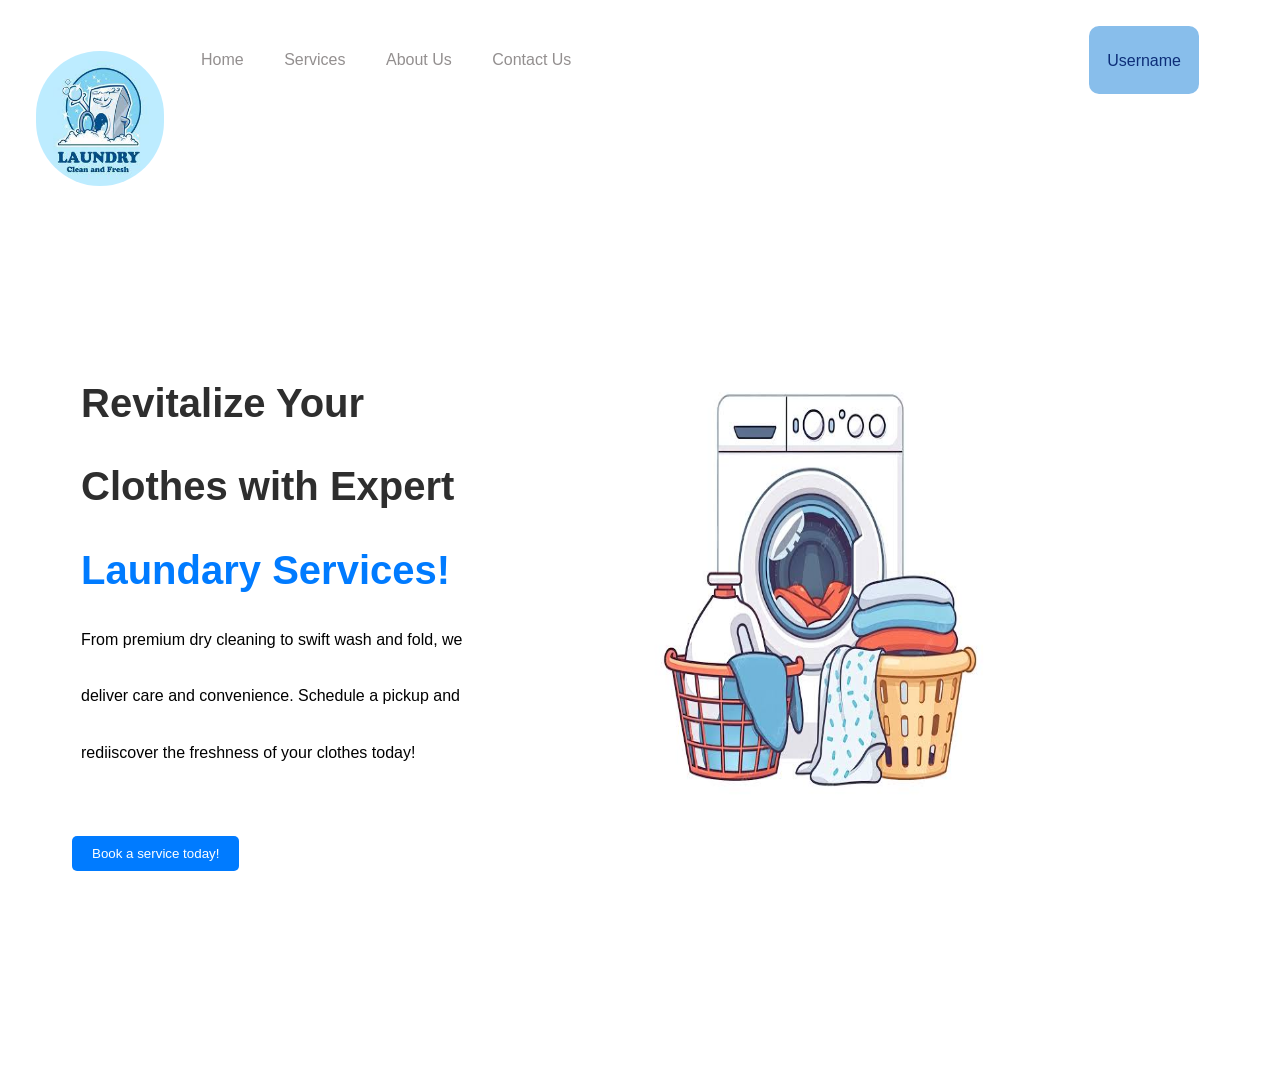
==== Assignments/index.html @ 251d71ea "index.html & style.css file added for task 5 submission" ====
<!DOCTYPE html>
<html lang="en">
<head>
    <meta charset="UTF-8">
    <meta name="viewport" content="width=device-width, initial-scale=1.0">
    <link rel="stylesheet" href="../Assignments/CSS/style.css">
    <title>Document</title>
</head>
<body>
    <!--Navigation bar added-->

    <nav class="navbar">
        
            <ul>
                <li><img src="../images/logoNew.jpg" alt="Logo"></li>
                
                <li><a href="#">Home</a></li>
                <li><a href="#">Services</a></li>
                <li><a href="#">About Us</a></li>
                <li><a href="#">Contact Us</a></li>
                
                <li class="username"><a href="#">Username</a></li> 
            </ul>         
    </nav>

<!--Hero Section-->
    <div class="hero-section">
    <!--left and right divs added-->
        <div class="left-div">
            <!--heading added-->
                <h1>Revitalize Your </h1>
                <h1>Clothes with Expert</h1>    
                <h1 class="head">Laundary Services!</h1>
             
            <!--paragraph added -->

                <p>From premium dry cleaning to swift wash and fold, we</p>
                <p>deliver care and convenience. Schedule a pickup and</p>
                <p>rediiscover the freshness of your clothes today!</p>
                    
             <br><br>

            <!--button added-->    
                
            <button class="btn">Book a service today!</button>
        
        </div>

        <div class="right-div">

        <!--image added-->
        <img class="image" src="../images/washingMachine.jpg" alt="Washing Machine">  
        
        </div>
    </div>    
<!--Hero Section ended here-->
</body>
</html>
---- Assignments/CSS/style.css ----
*{
    margin: 1vw 1vh 1vw 1vh;
    padding: 1vw 1vh 1vw 1vh;
    font-family:Arial, Helvetica, sans-serif;
    box-sizing: border-box;

}

/* Navbar styling */

.navbar{
    display: inline;
    background-color: rgb(255, 255, 255);
    padding: 10px;
    height: 10vh;
}

/* nav items styling */
.navbar ul{
    display:inline;
    list-style: none;
    margin: 0;
    padding: 0;
}

ul li:first-child {
    float: left;
}

ul li:last-child {
    text-align: right;
}

ul>li>a{
    text-decoration: none;
    color: rgb(147, 143, 143);
}

li a:hover{
    color: #051d3d;
}

li{
    display:inline;
    padding:0;
    margin: 0;
    text-align: center;
}

div {
    display:inline-block;
}

/* logo and username styling */

    .navbar li img {
    width: 10vw;
    height: 15vh;
    padding: 0;
    margin: 0;
    border-radius: 350px;
    
    }
    .navbar li .username{   
    color:#1996e3;
    border: none;
    text-align: right;
    }

    .username{
    display:inline;
    float: right;
    }

    .username a{
    background-color: rgb(136, 190, 235);
    border-radius: 10px;
    text-decoration: none;
    color: rgb(13, 46, 120);
    margin:5vw 5vh 5vw 5vh;
    padding: 2vw 2vh 2vw 2vh;
    }

/* Hero section styling */

.hero-section{
    display: inline-block;
    width: 90vw;
    height: 90vh;
    align-items: center;
    padding: 5vw 10vh 5vw 0vh;
}

.left-div{
    text-align: left;
    width: 50%;
}

.left-div h1{
    color: rgb(46, 46, 46);
    font-size: 2.5rem;
    display:block;
}

.left-div .head{
    color:#007bff;
}

.right-div p {
    color: rgb(147, 143, 143);
   width: 60%;
}

/* washing machine image styling */

.image{
    display: inline-block;
    width: 30vw;
    height: 60vh;
}

/* button styling */

.btn{
    background-color: #007bff;
    color: white;
    padding: 10px 20px;
    border: none;
    border-radius: 5px;
}

.btn:hover{
    background-color: #112265;
    cursor: pointer;
}
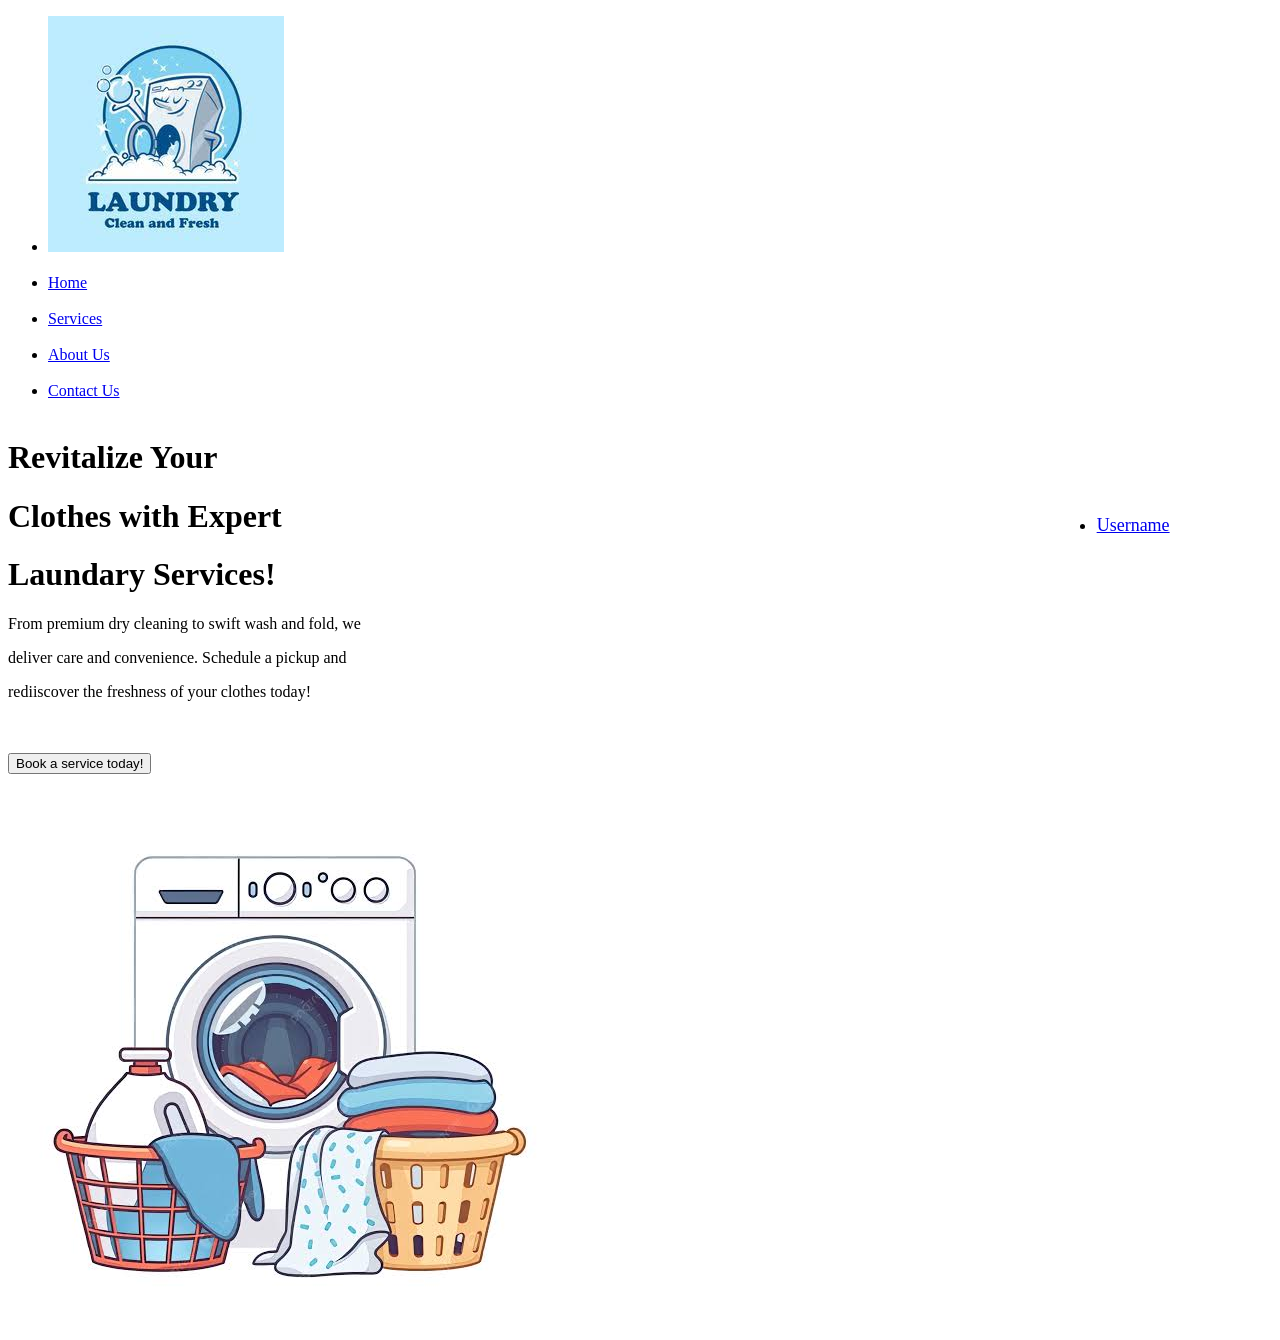
==== commit 366c544e: "modification added as per feedback in index.html & style.css" ====
--- a/Assignments/index.html
+++ b/Assignments/index.html
@@ -3,23 +3,35 @@
 <head>
     <meta charset="UTF-8">
     <meta name="viewport" content="width=device-width, initial-scale=1.0">
-    <link rel="stylesheet" href="../Assignments/CSS/style.css">
+    <link rel="stylesheet" href="../Assignments/CSS/newStyle.css">
     <title>Document</title>
 </head>
 <body>
     <!--Navigation bar added-->
 
     <nav class="navbar">
-        
+        <!-- <img src="../images/logoNew.jpg" alt="Logo"> -->  
             <ul>
-                <li><img src="../images/logoNew.jpg" alt="Logo"></li>
+                <span style=" padding-right:20vw; padding-bottom: 2vh;">
+                    <li><img src="../images/logoNew.jpg" alt="Logo"></li>  
+                </span>                
+                    <span style="padding: 1vw 1vh 1vw 1vh; padding-right: 2vw;">      
+                        <li><a href="#">Home</a></li>
+                    </span>
+                    <span style="padding: 1vw 1vh 1vw 1vh;padding-right: 2vw;"> 
+                        <li><a href="#">Services</a></li>
+                    </span>
+                    <span style="padding: 1vw 1vh 1vw 1vh;padding-right: 2vw;">
+                        <li><a href="#">About Us</a></li>
+                    </span>
+                    <span style="padding: 1vw 1vh 1vw 1vh;padding-right: 2vw;"> 
+                        <li><a href="#">Contact Us</a></li>
+                    </span>
+                    <span style="float: right; padding-top: 9vw; padding-bottom: 2vh; font-size: large;padding-right: 8vw;">
+                        <li class="username"><a href="#">Username</a></li> 
+                    </span>
                 
-                <li><a href="#">Home</a></li>
-                <li><a href="#">Services</a></li>
-                <li><a href="#">About Us</a></li>
-                <li><a href="#">Contact Us</a></li>
                 
-                <li class="username"><a href="#">Username</a></li> 
             </ul>         
     </nav>
 
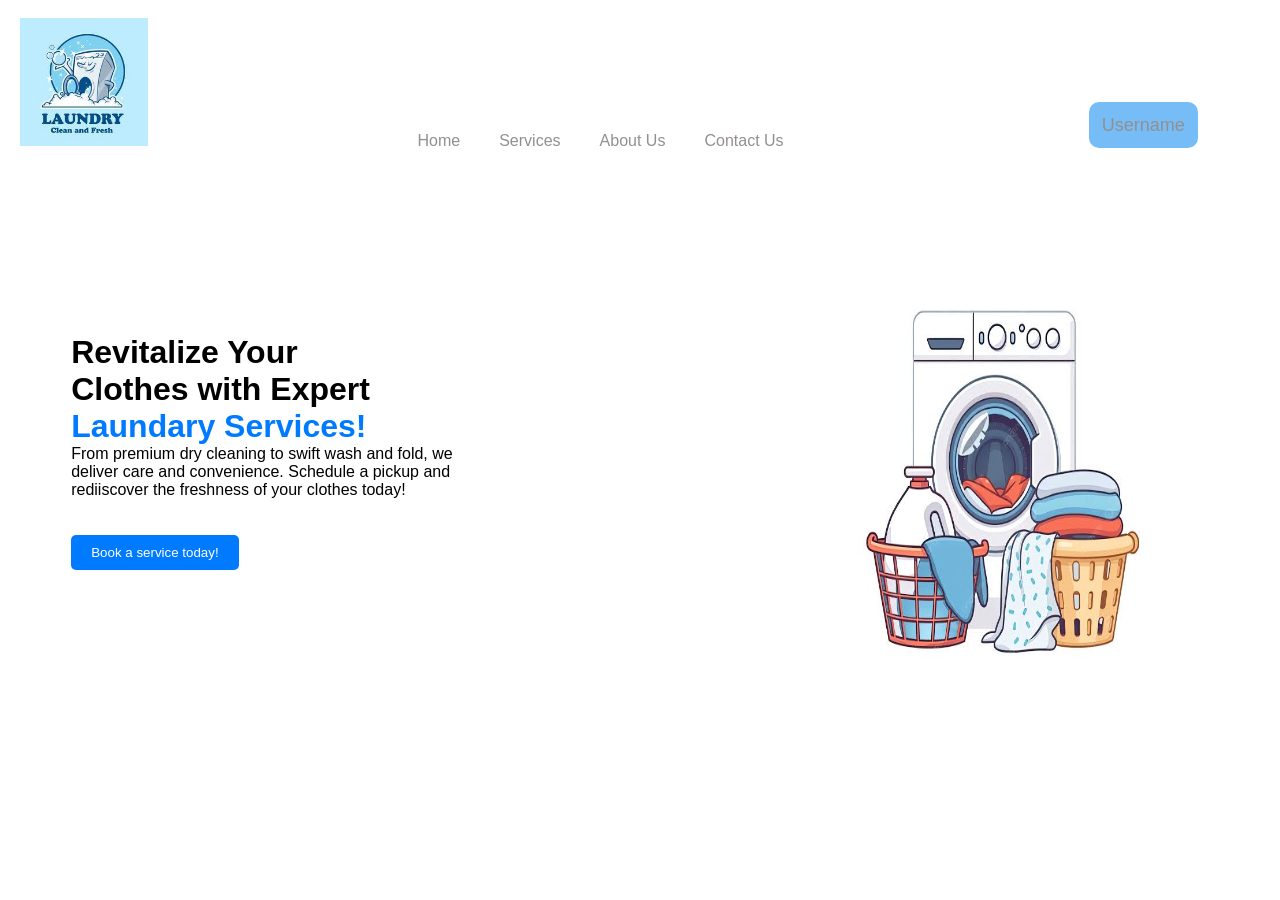
==== commit 4a15a539: "file updated" ====
--- a/Assignments/index.html
+++ b/Assignments/index.html
@@ -3,7 +3,7 @@
 <head>
     <meta charset="UTF-8">
     <meta name="viewport" content="width=device-width, initial-scale=1.0">
-    <link rel="stylesheet" href="../Assignments/CSS/newStyle.css">
+    <link rel="stylesheet" href="../Assignments/CSS/style.css">
     <title>Document</title>
 </head>
 <body>
--- a/Assignments/CSS/style.css
+++ b/Assignments/CSS/style.css
@@ -0,0 +1,131 @@
+    *{
+        margin: 0;
+        padding: 0;
+        box-sizing: border-box;
+        /*  border: 1px solid black; */
+        font-family:Verdana, Geneva, Tahoma, sans-serif;
+        /* scroll bars hidden here */
+        overflow-x: hidden ;
+        overflow-y: hidden ;
+    }
+
+    body{
+        width: 100vw;
+        height:100vh;
+        margin-left: 20px;
+        margin-right:20px;
+        padding: 0;
+    }
+
+    /* navbar styling added */
+
+    .navbar{
+        display: inline;
+        margin: 0;
+        padding: 0;
+        width: 100vw;
+        height: 100vh;
+    }
+
+    /* navbar ul styling */
+
+    .navbar ul{
+        list-style: none;
+        width: 100vw;
+    }
+
+    .navbar ul:first-child{
+        float: left;
+    }
+
+    .navbar ul li{
+        display: inline;
+    }
+
+
+    .navbar ul li a{
+        text-decoration: none;
+        color:rgb(147, 143, 143);
+    }
+
+    .navbar li a:hover{
+        color: #051d3d;
+    }
+
+/* username tab styling */
+
+    .navbar li .username{
+        color:#3ca7ea;
+        border: none;
+    }
+
+   .username a{
+    background-color: rgb(118, 189, 248);
+    border-radius: 10px;
+    text-decoration: none;
+    color: rgb(13, 46, 120);
+    padding: 1vw;
+    }
+
+    .navbar img{
+        display: inline;
+        width:10%;
+        padding-top: 2vh;
+    }
+
+/* Hero section styling*/
+
+    .hero-section{
+        display: inline-block;
+        width: 100vw;
+        margin: 0;
+        padding: 0;
+        overflow-x: hidden;
+    }
+
+    /* left side section */
+
+    .hero-section .left-div{
+        margin-top: 20vh ;
+        padding-left: 4vw;
+        width: 50%;
+        display: inline-block;
+    }
+
+/* highlighting words */
+
+    .hero-section .left-div .head{
+        color:#007bff;
+    }
+
+/* right side section */
+
+    .hero-section .right-div{
+        width: 50%;
+        float: right;
+        height: 60vh;
+    }
+
+/* washing-machine image added */
+
+    .hero-section .right-div img{
+        width: 50%;
+        height:60vh;
+        margin-left:20vh;
+        padding-top: 10vh;
+    }
+
+/* button styling */
+
+    .hero-section .left-div .btn{
+        background-color: #007bff;
+        color: white;
+        padding: 10px 20px;
+        border: none;
+        border-radius: 5px;
+    }
+
+    .hero-section .left-div .btn:hover{
+        background-color: #112265;
+        cursor: pointer;
+    }
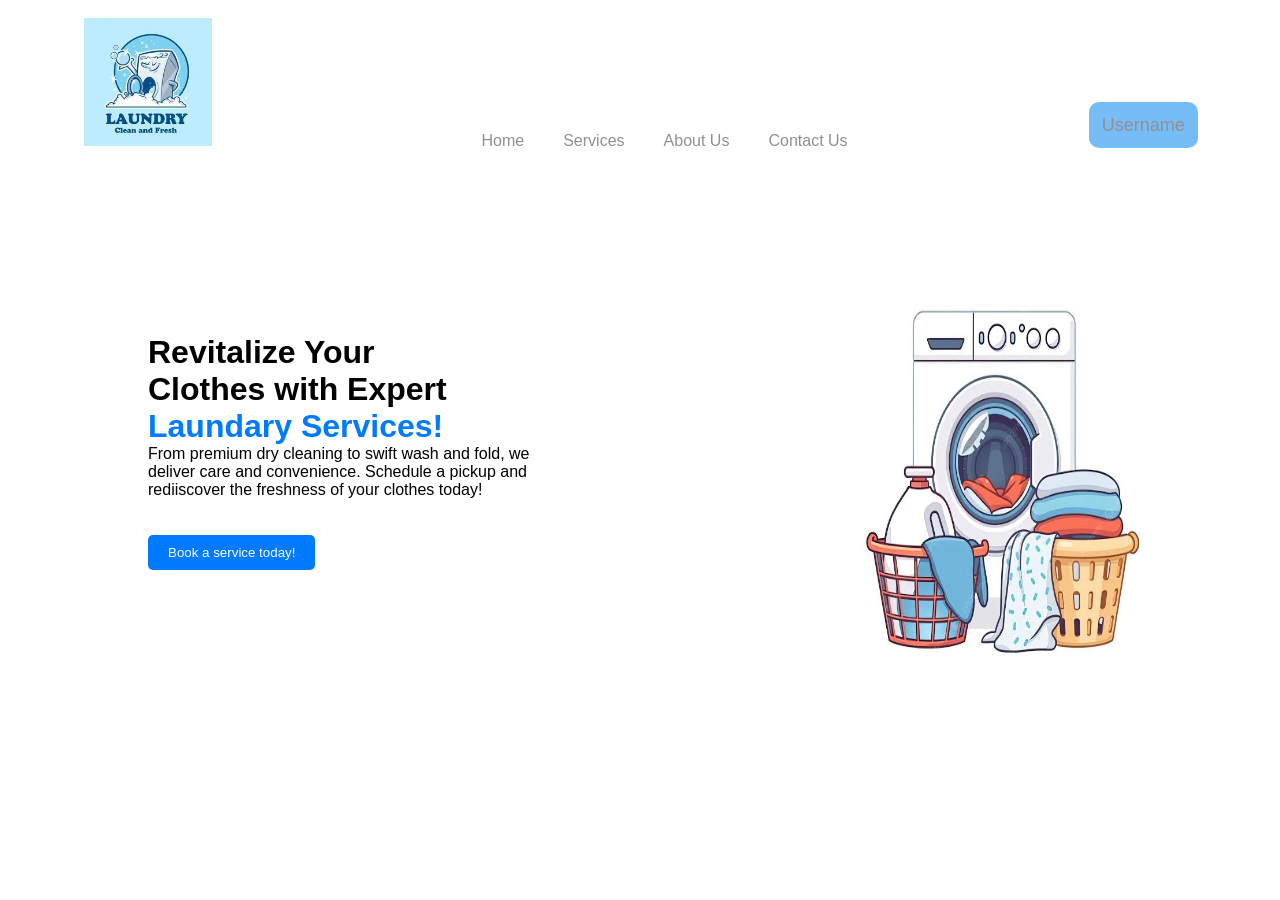
==== commit 0113e46e: "file updated" ====
--- a/Assignments/index.html
+++ b/Assignments/index.html
@@ -12,7 +12,7 @@
     <nav class="navbar">
         <!-- <img src="../images/logoNew.jpg" alt="Logo"> -->  
             <ul>
-                <span style=" padding-right:20vw; padding-bottom: 2vh;">
+                <span style=" padding-right:20vw; padding-bottom: 2vh; padding-left: 5vw;padding-top: 50vh;">
                     <li><img src="../images/logoNew.jpg" alt="Logo"></li>  
                 </span>                
                     <span style="padding: 1vw 1vh 1vw 1vh; padding-right: 2vw;">      
--- a/Assignments/CSS/style.css
+++ b/Assignments/CSS/style.css
@@ -87,7 +87,7 @@
 
     .hero-section .left-div{
         margin-top: 20vh ;
-        padding-left: 4vw;
+        padding-left: 10vw;
         width: 50%;
         display: inline-block;
     }
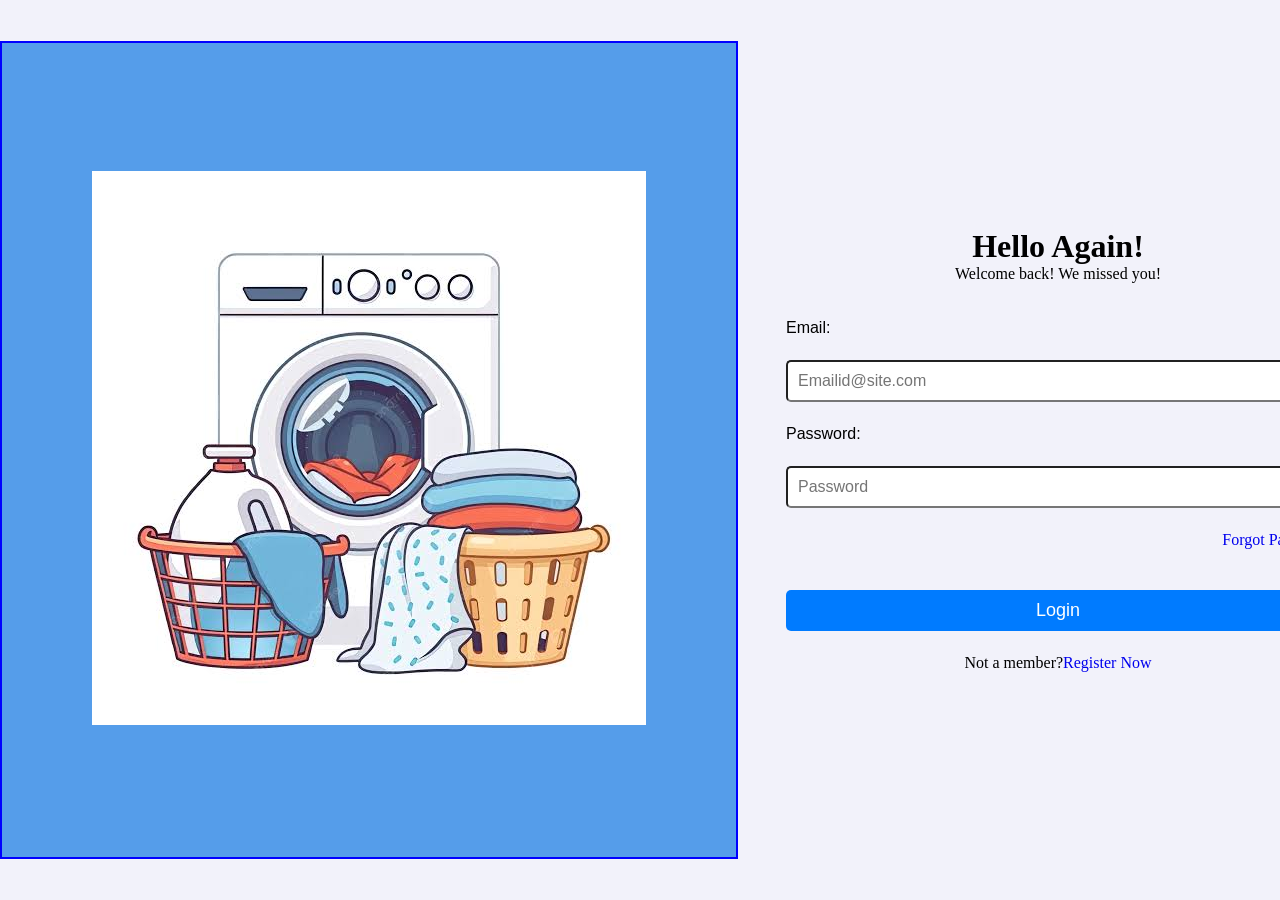
==== commit 4beb5905: "index & style files added for assignment" ====
--- a/Assignments/index.html
+++ b/Assignments/index.html
@@ -3,68 +3,45 @@
 <head>
     <meta charset="UTF-8">
     <meta name="viewport" content="width=device-width, initial-scale=1.0">
+    <title>Document</title>
     <link rel="stylesheet" href="../Assignments/CSS/style.css">
-    <title>Document</title>
 </head>
 <body>
-    <!--Navigation bar added-->
+    <div class="container">
+        
+        <div class="left-section">
+            <img src="../images/washingMachine.jpg" alt="Laundary Image">
+        </div>
+        
+        <div class="form-section">
+            
+            <h1>Hello Again!</h1>
+            <p>Welcome back! We missed you!</p>
+            <br><br>
 
-    <nav class="navbar">
-        <!-- <img src="../images/logoNew.jpg" alt="Logo"> -->  
-            <ul>
-                <span style=" padding-right:20vw; padding-bottom: 2vh; padding-left: 5vw;padding-top: 50vh;">
-                    <li><img src="../images/logoNew.jpg" alt="Logo"></li>  
-                </span>                
-                    <span style="padding: 1vw 1vh 1vw 1vh; padding-right: 2vw;">      
-                        <li><a href="#">Home</a></li>
-                    </span>
-                    <span style="padding: 1vw 1vh 1vw 1vh;padding-right: 2vw;"> 
-                        <li><a href="#">Services</a></li>
-                    </span>
-                    <span style="padding: 1vw 1vh 1vw 1vh;padding-right: 2vw;">
-                        <li><a href="#">About Us</a></li>
-                    </span>
-                    <span style="padding: 1vw 1vh 1vw 1vh;padding-right: 2vw;"> 
-                        <li><a href="#">Contact Us</a></li>
-                    </span>
-                    <span style="float: right; padding-top: 9vw; padding-bottom: 2vh; font-size: large;padding-right: 8vw;">
-                        <li class="username"><a href="#">Username</a></li> 
-                    </span>
-                
-                
-            </ul>         
-    </nav>
-
-<!--Hero Section-->
-    <div class="hero-section">
-    <!--left and right divs added-->
-        <div class="left-div">
-            <!--heading added-->
-                <h1>Revitalize Your </h1>
-                <h1>Clothes with Expert</h1>    
-                <h1 class="head">Laundary Services!</h1>
-             
-            <!--paragraph added -->
-
-                <p>From premium dry cleaning to swift wash and fold, we</p>
-                <p>deliver care and convenience. Schedule a pickup and</p>
-                <p>rediiscover the freshness of your clothes today!</p>
-                    
-             <br><br>
-
-            <!--button added-->    
-                
-            <button class="btn">Book a service today!</button>
+                <form>
+                        <label id="Email">Email:</label>
+                        <br>
+                        <br>
+                        <input type="email" id="Email" name="Email" placeholder="Emailid@site.com" required>
+                        <br>
+                        <br>
+                        <label id="Password">Password:</label>
+                        <br>
+                        <br>
+                        <input type="password" id="Password" name="Password" placeholder="Password">
+                        <br>
+                        <br>
+                        <a id="forgotPwd" href="#">Forgot Password</a>
+                        <br>
+                        <br>
+                        <button>Login</button>
+                        <br>
+                        <br>
+                        <p id="registerLink">Not a member?<a href="#">Register Now</a></p>
+                </form>
+        </div>
         
-        </div>
-
-        <div class="right-div">
-
-        <!--image added-->
-        <img class="image" src="../images/washingMachine.jpg" alt="Washing Machine">  
-        
-        </div>
-    </div>    
-<!--Hero Section ended here-->
+    </div>
 </body>
 </html>
--- a/Assignments/CSS/style.css
+++ b/Assignments/CSS/style.css
@@ -1,131 +1,105 @@
-    *{
-        margin: 0;
-        padding: 0;
-        box-sizing: border-box;
-        /*  border: 1px solid black; */
-        font-family:Verdana, Geneva, Tahoma, sans-serif;
-        /* scroll bars hidden here */
-        overflow-x: hidden ;
-        overflow-y: hidden ;
-    }
+*{
+    margin: 0;
+    padding: 0;
+    box-sizing: border-box;
+    background-color: rgb(242, 242, 250);
+    overflow-y: hidden;
+}
 
-    body{
-        width: 100vw;
-        height:100vh;
-        margin-left: 20px;
-        margin-right:20px;
-        padding: 0;
-    }
+/* container styling added */
 
-    /* navbar styling added */
+.container{
+    height: 100vh;
+    margin: 0;
+    padding: 0;
+    display: flex;
+    flex-flow: nowrap row;   
+    align-items: center;
+    align-content: center;
+    background-color: rgb(242, 242, 250);
+}
 
-    .navbar{
-        display: inline;
-        margin: 0;
-        padding: 0;
-        width: 100vw;
-        height: 100vh;
-    }
+.container .left-section,
+.container .form-section {
+    flex-shrink: 0;   /* Stops shrinking */
+}
 
-    /* navbar ul styling */
+/* image left section styling added */
 
-    .navbar ul{
-        list-style: none;
-        width: 100vw;
-    }
+.container .left-section{
+    flex-direction: row;
+    border: 2px solid blue;
+    padding: 10vw 10vh 10vw 10vh;
+    background-color: #559dea;
+}
 
-    .navbar ul:first-child{
-        float: left;
-    }
+/* form styling added */
 
-    .navbar ul li{
-        display: inline;
-    }
+.container .form-section{
+    width:50%;
+    display: flex;
+    align-items: center;
+    flex-direction: column; 
+    background-color: rgb(242, 242, 250);    
+}
 
+.form-section form label{
+    font-family: Arial, Helvetica, sans-serif;
+}
 
-    .navbar ul li a{
-        text-decoration: none;
-        color:rgb(147, 143, 143);
-    }
+/* forgotPwd styling */
 
-    .navbar li a:hover{
-        color: #051d3d;
-    }
+.form-section #forgotPwd{
+    display: flex;
+    justify-content: flex-end;
+    text-decoration: none;
+}
 
-/* username tab styling */
+/* registerLink styling */
 
-    .navbar li .username{
-        color:#3ca7ea;
-        border: none;
-    }
+.form-section #registerLink{
+    display: flex;
+    justify-content:center;
+}
 
-   .username a{
-    background-color: rgb(118, 189, 248);
-    border-radius: 10px;
+/* form-links styling */
+
+.form-section a{
     text-decoration: none;
-    color: rgb(13, 46, 120);
-    padding: 1vw;
-    }
+}
 
-    .navbar img{
-        display: inline;
-        width:10%;
-        padding-top: 2vh;
-    }
+.form-section a:hover{
+    cursor: pointer;
+    color: red;
+}
 
-/* Hero section styling*/
+/* input styling */
 
-    .hero-section{
-        display: inline-block;
-        width: 100vw;
-        margin: 0;
-        padding: 0;
-        overflow-x: hidden;
-    }
+input[type="email"],
+input[type="password"],
+button {
+  width: 100%;          /* Full width of the parent container */
+  padding: 10px;        /* Equal padding for consistent height */
+  margin: 5px 0;       /* Space between elements */
+  font-family: Arial, Helvetica, sans-serif;
+  font-size:medium;
+  border-radius: 5px;
+  background-color: white;
+}
 
-    /* left side section */
+/* form button styling */
 
-    .hero-section .left-div{
-        margin-top: 20vh ;
-        padding-left: 10vw;
-        width: 50%;
-        display: inline-block;
-    }
-
-/* highlighting words */
-
-    .hero-section .left-div .head{
-        color:#007bff;
-    }
-
-/* right side section */
-
-    .hero-section .right-div{
-        width: 50%;
-        float: right;
-        height: 60vh;
-    }
-
-/* washing-machine image added */
-
-    .hero-section .right-div img{
-        width: 50%;
-        height:60vh;
-        margin-left:20vh;
-        padding-top: 10vh;
-    }
-
-/* button styling */
-
-    .hero-section .left-div .btn{
-        background-color: #007bff;
+.form-section button{
+    background-color: #007bff;
         color: white;
-        padding: 10px 20px;
+        padding: 10px 250px;
         border: none;
         border-radius: 5px;
-    }
+        font-size: large;
+        font-family: Arial, Helvetica, sans-serif;
+}
 
-    .hero-section .left-div .btn:hover{
-        background-color: #112265;
+.form-section button:hover{
+    background-color: #112265;
         cursor: pointer;
-    }+}
